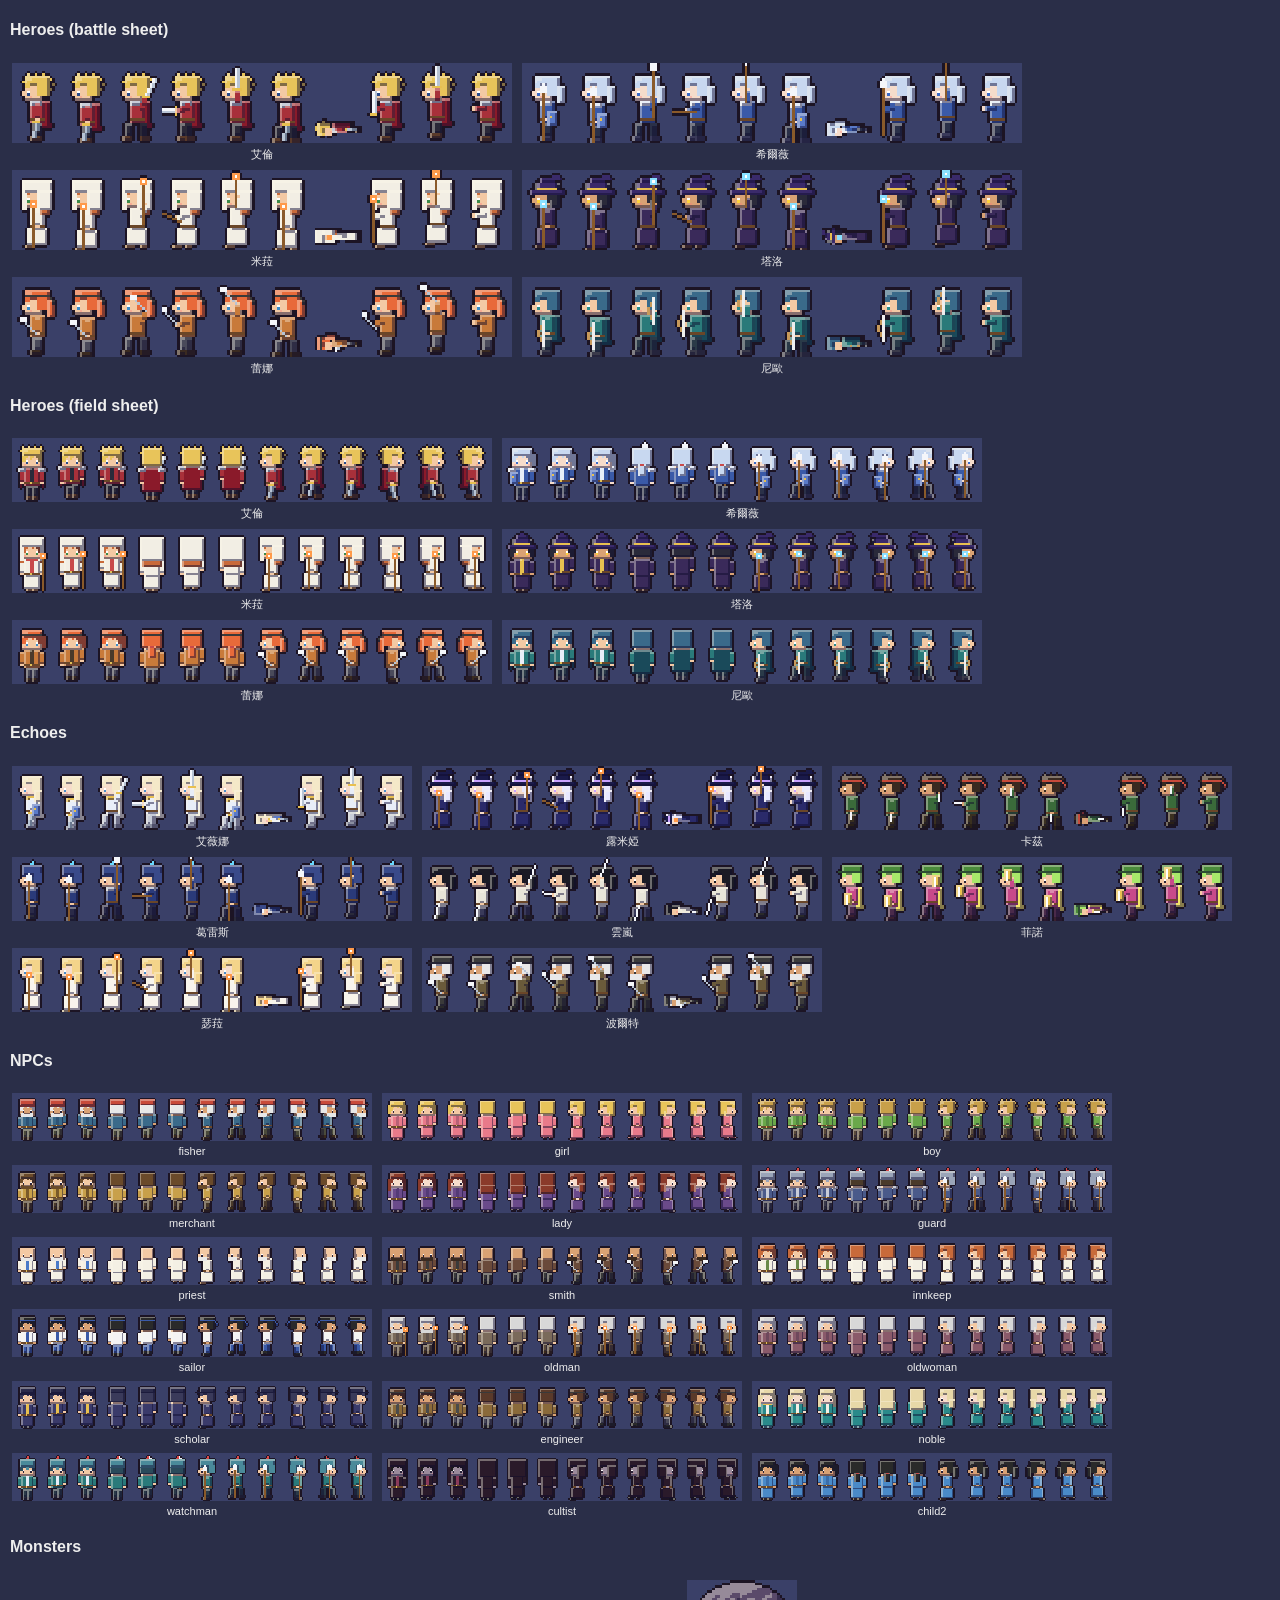
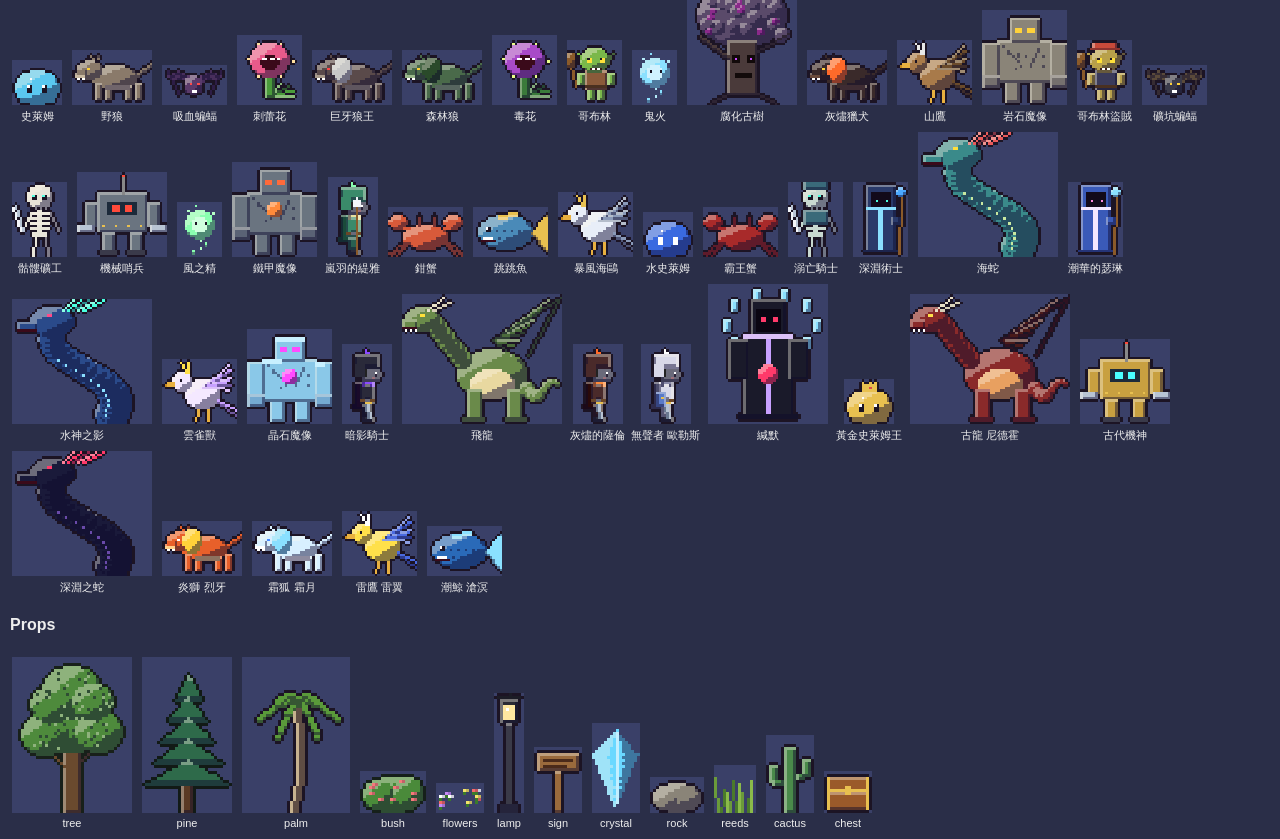
==== tools/sprites.html @ eac94433 "Crystal Echoes: HD-2D pixel turn-based RPG Timeline turns, break shields, full break extra phase, re" ====
<!doctype html>
<html lang="zh-Hant"><head><meta charset="utf-8"><title>Sprite Sheet</title>
<style>body{background:#2a2e48;color:#eee;font-family:sans-serif;margin:10px} canvas{image-rendering:pixelated;margin:2px;background:#3a4068} .row{display:flex;flex-wrap:wrap;align-items:flex-end;gap:6px;margin-bottom:10px} figure{margin:0;text-align:center;font-size:11px}</style></head>
<body>
<div id="out"></div>
<script type="module">
// Dev tool: shows every generated sprite so the pixel art can be checked at a glance.
import { personSheet, battleSheet, monsterPx, propPx } from '../js/pixel.js';
import { HEROES, ECHOES, ENEMIES } from '../js/data.js';
import { LOOKS } from '../js/maps.js';
const out = document.getElementById('out');
const add = (title, canvas, scale = 3) => { const f = document.createElement('figure'); canvas.style.width = canvas.width * scale + 'px'; f.appendChild(canvas); f.appendChild(document.createElement('br')); f.append(title); return f; };
const row = (label) => { const h = document.createElement('h4'); h.textContent = label; out.appendChild(h); const r = document.createElement('div'); r.className = 'row'; out.appendChild(r); return r; };
let r = row('Heroes (battle sheet)');
for (const [id, H] of Object.entries(HEROES)) r.appendChild(add(H.name, battleSheet(H.look), 2.5));
r = row('Heroes (field sheet)');
for (const [id, H] of Object.entries(HEROES)) r.appendChild(add(H.name, personSheet(H.look), 2));
r = row('Echoes');
for (const [id, E] of Object.entries(ECHOES)) r.appendChild(add(E.short, battleSheet(E.look), 2));
r = row('NPCs');
for (const [id, L] of Object.entries(LOOKS)) if (L) r.appendChild(add(id, personSheet(L), 1.5));
r = row('Monsters');
for (const [id, E] of Object.entries(ENEMIES)) r.appendChild(add(E.name, monsterPx(E.kind, E.colors).canvas(), 2.5));
r = row('Props');
for (const k of ['tree', 'pine', 'palm', 'bush', 'flowers', 'lamp', 'sign', 'crystal', 'rock', 'reeds', 'cactus', 'chest']) r.appendChild(add(k, propPx(k, k === 'bush' ? { flower: '#f47a7a' } : {}).canvas(), 3));
</script></body></html>
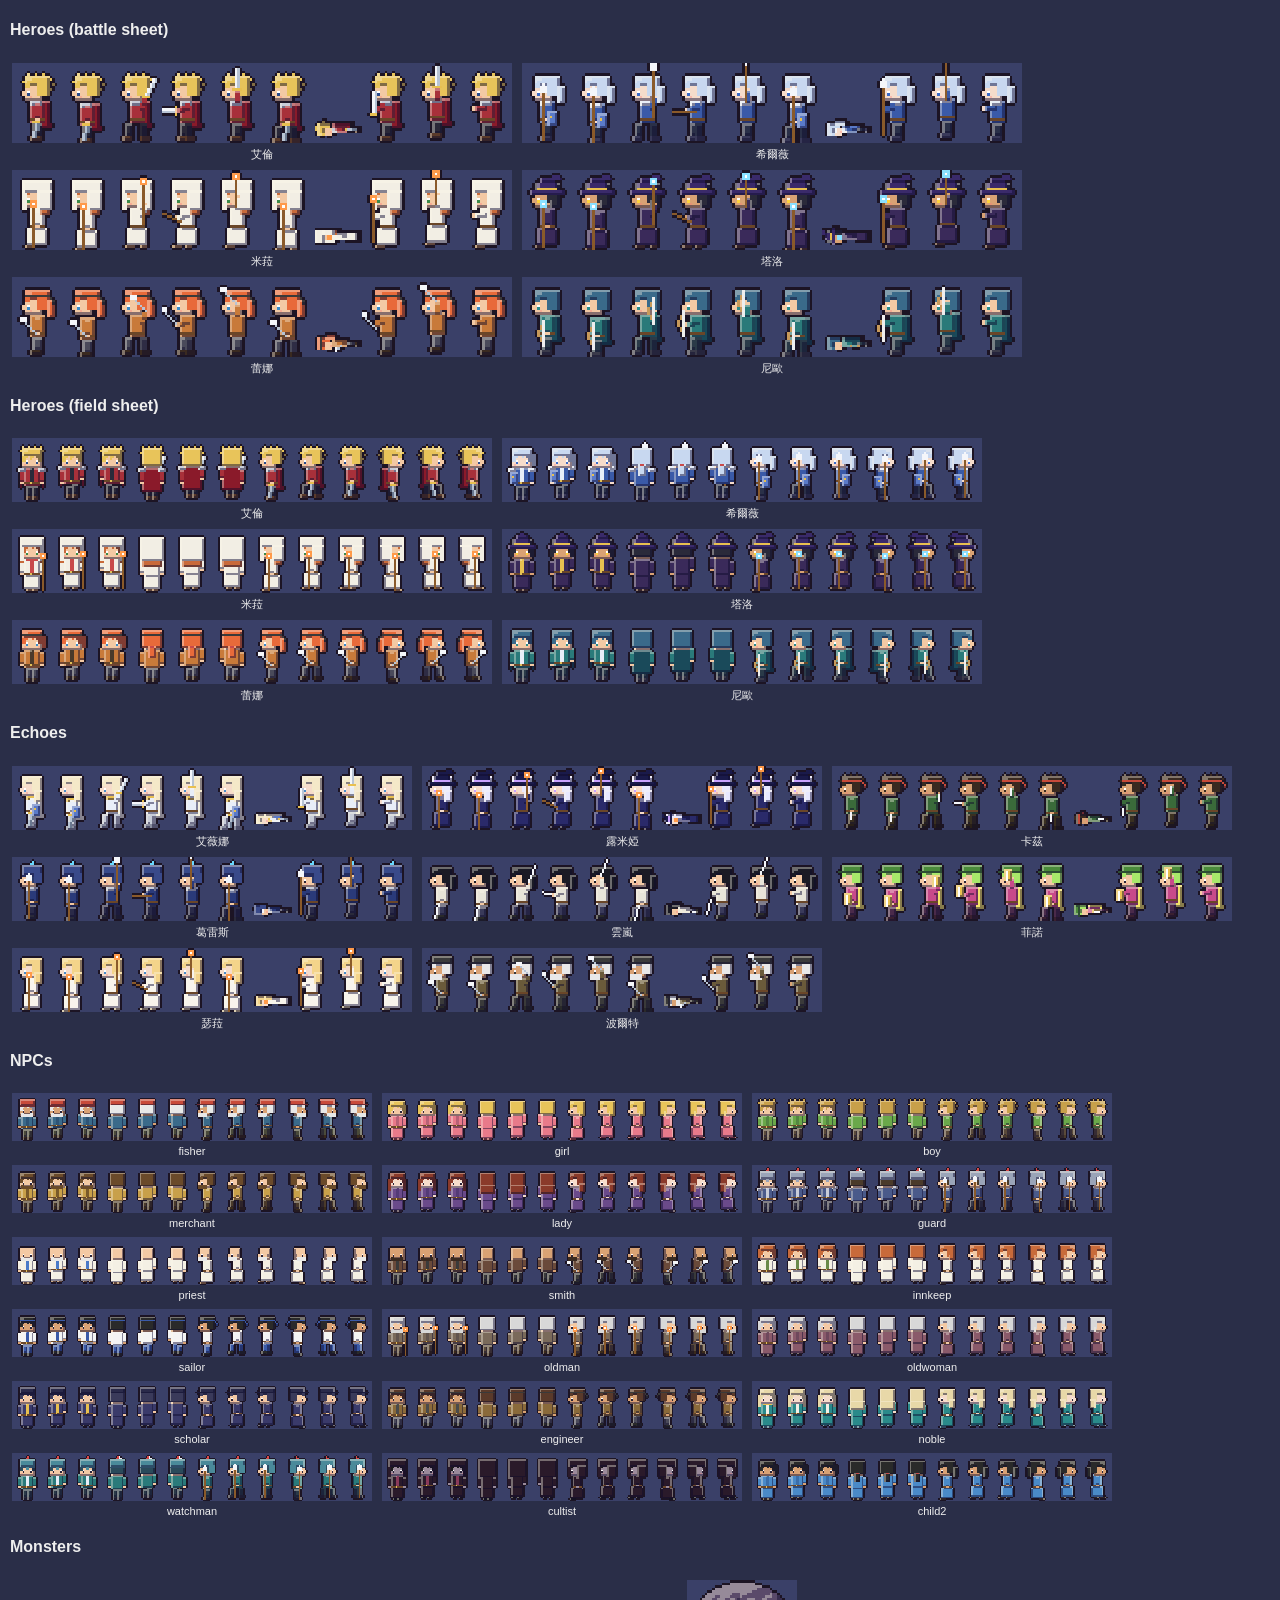
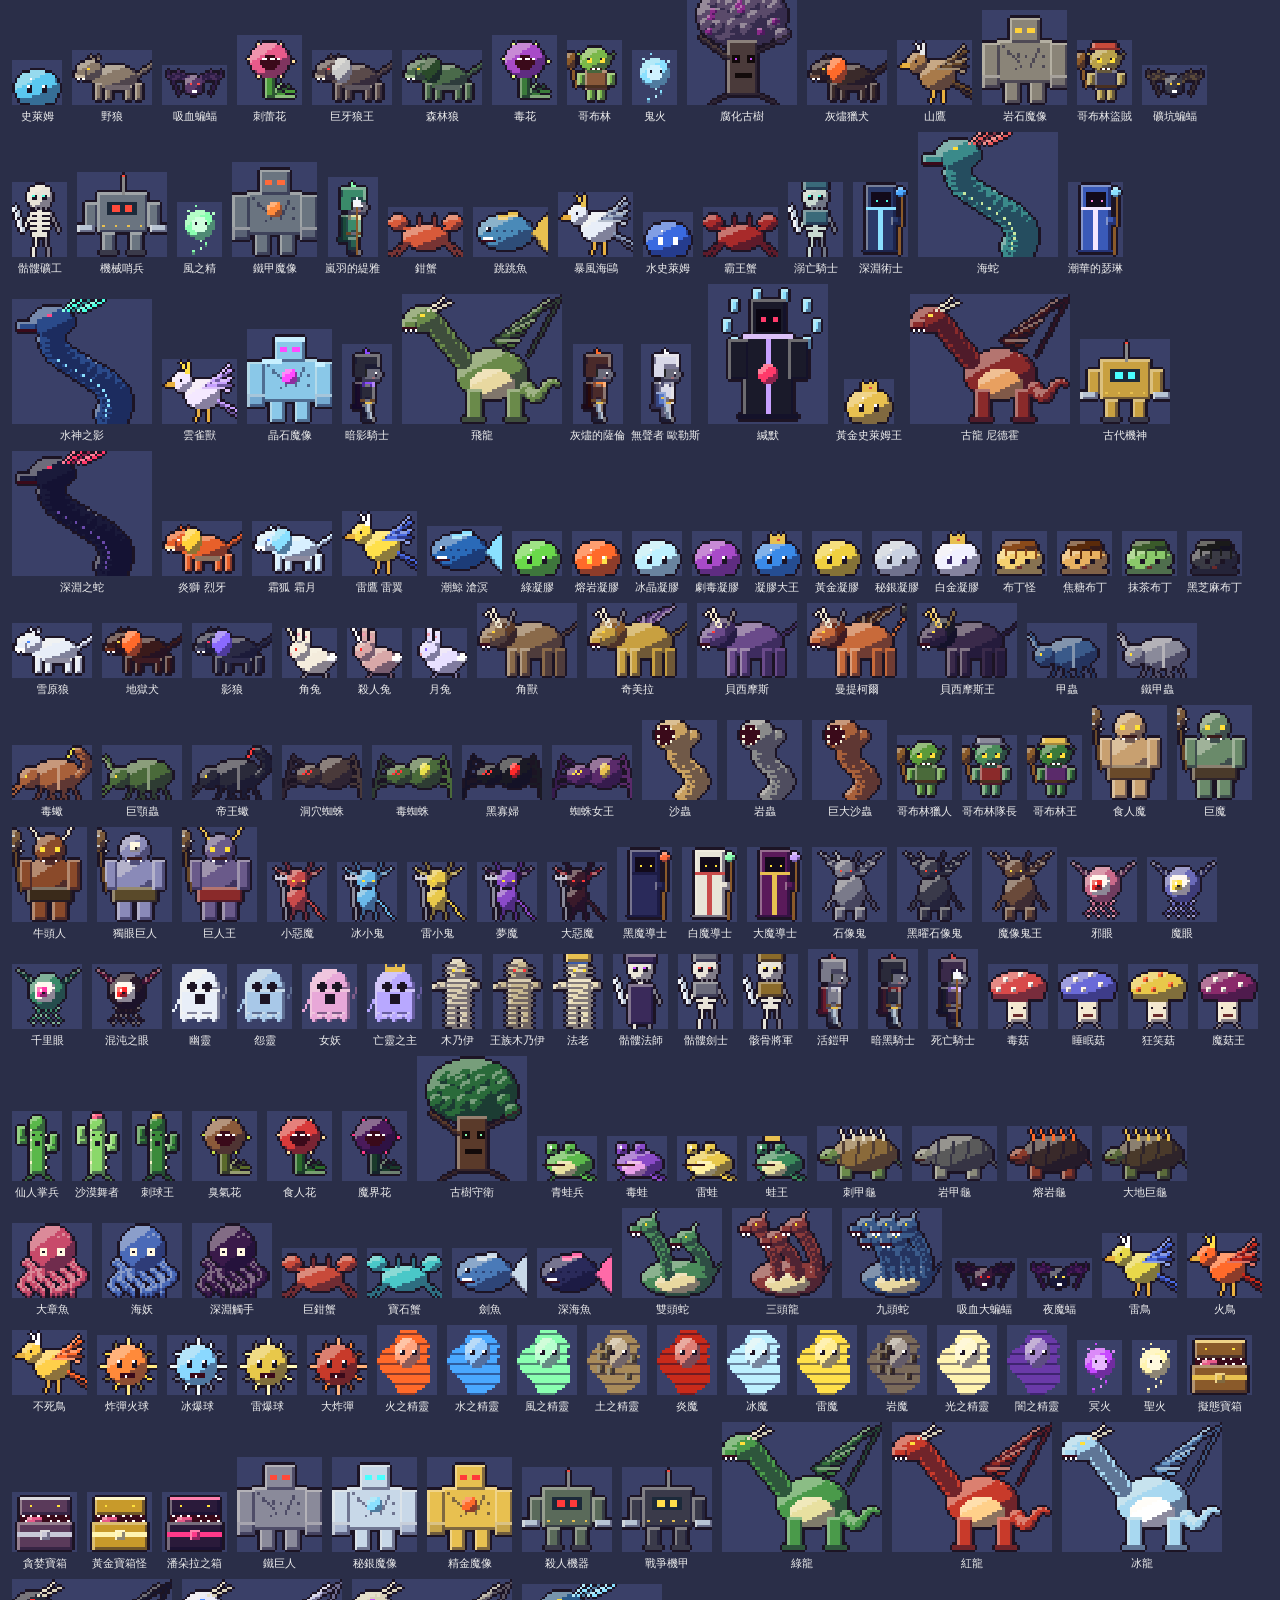
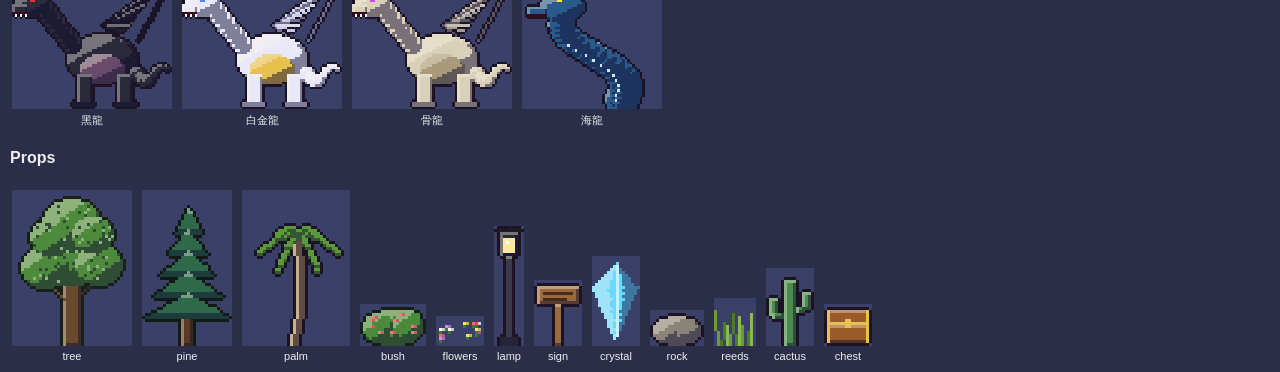
==== commit 1ce21df0: "Big bestiary: 137 new monsters, four drops each, monster book Classic RPG monster types with origina" ====
--- a/tools/sprites.html
+++ b/tools/sprites.html
@@ -7,6 +7,7 @@
 // Dev tool: shows every generated sprite so the pixel art can be checked at a glance.
 import { personSheet, battleSheet, monsterPx, propPx } from '../js/pixel.js';
 import { HEROES, ECHOES, ENEMIES } from '../js/data.js';
+import '../js/content.js';
 import { LOOKS } from '../js/maps.js';
 const out = document.getElementById('out');
 const add = (title, canvas, scale = 3) => { const f = document.createElement('figure'); canvas.style.width = canvas.width * scale + 'px'; f.appendChild(canvas); f.appendChild(document.createElement('br')); f.append(title); return f; };
